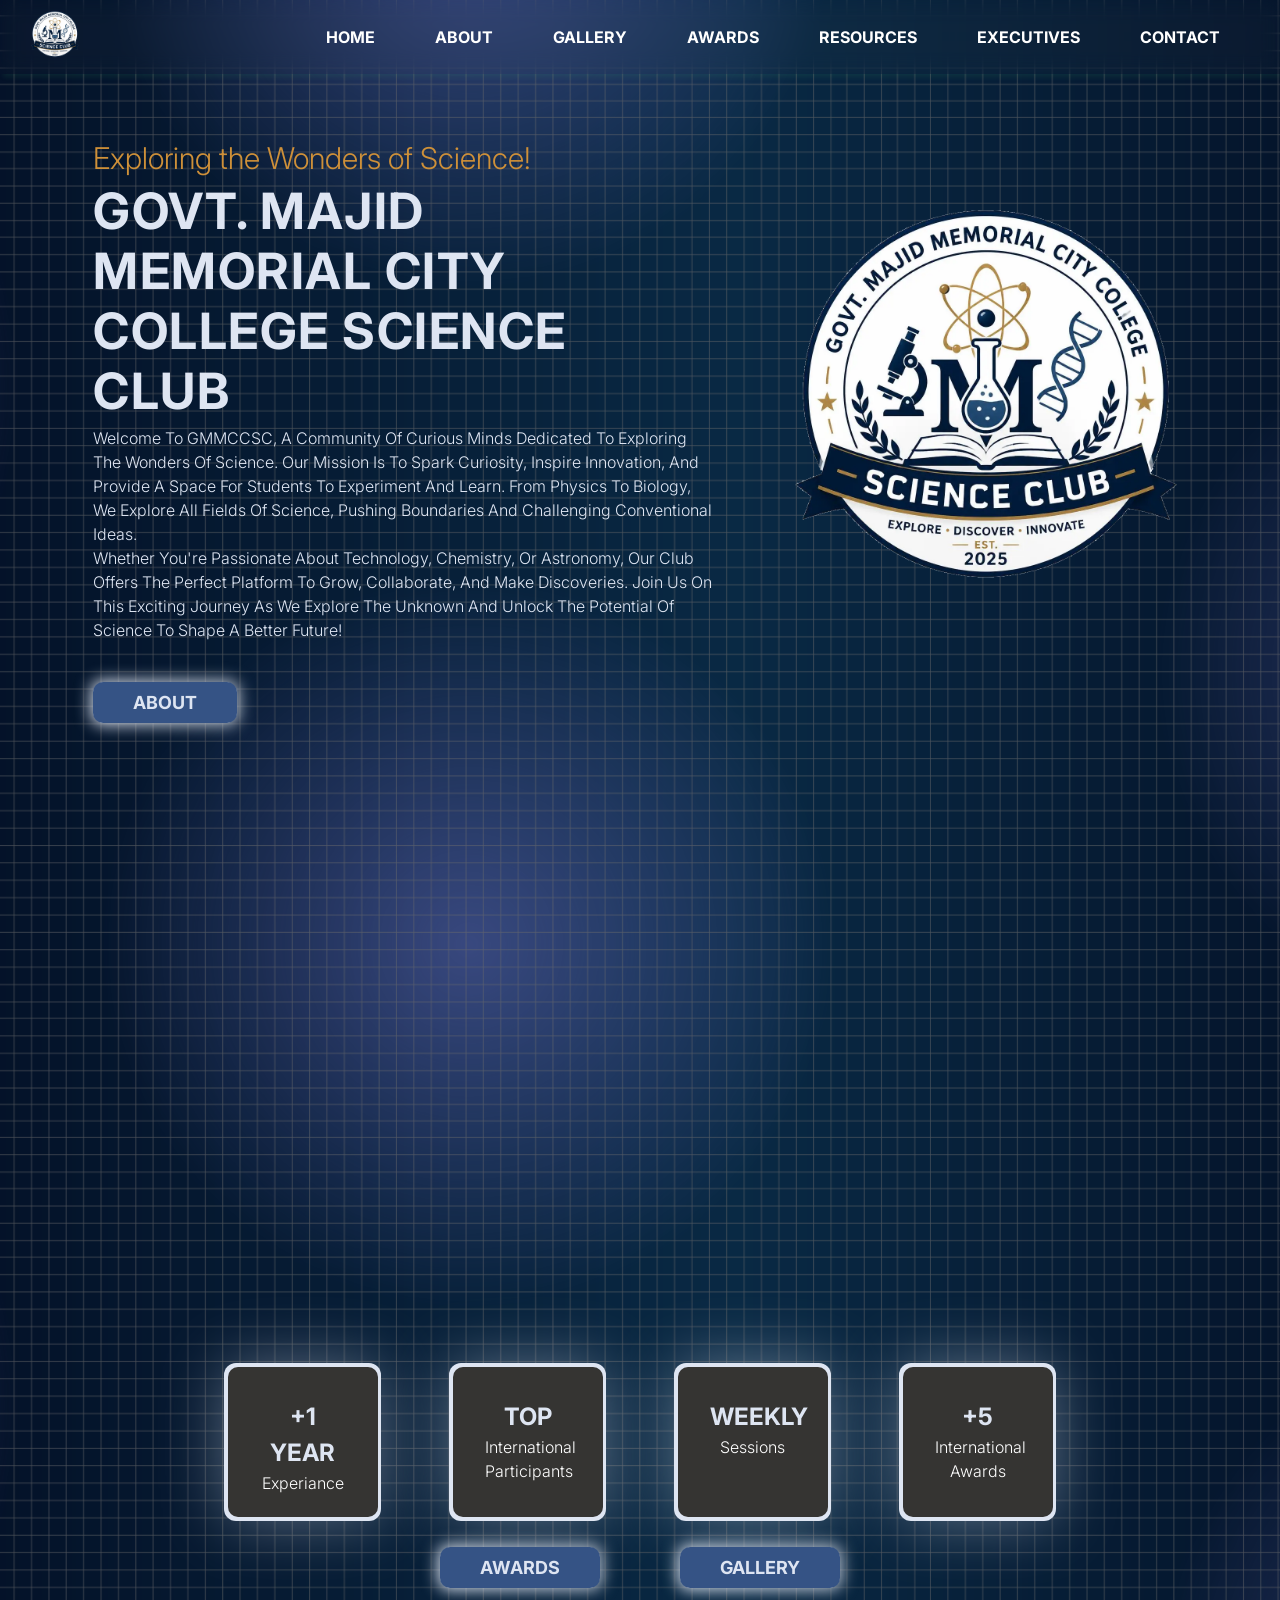
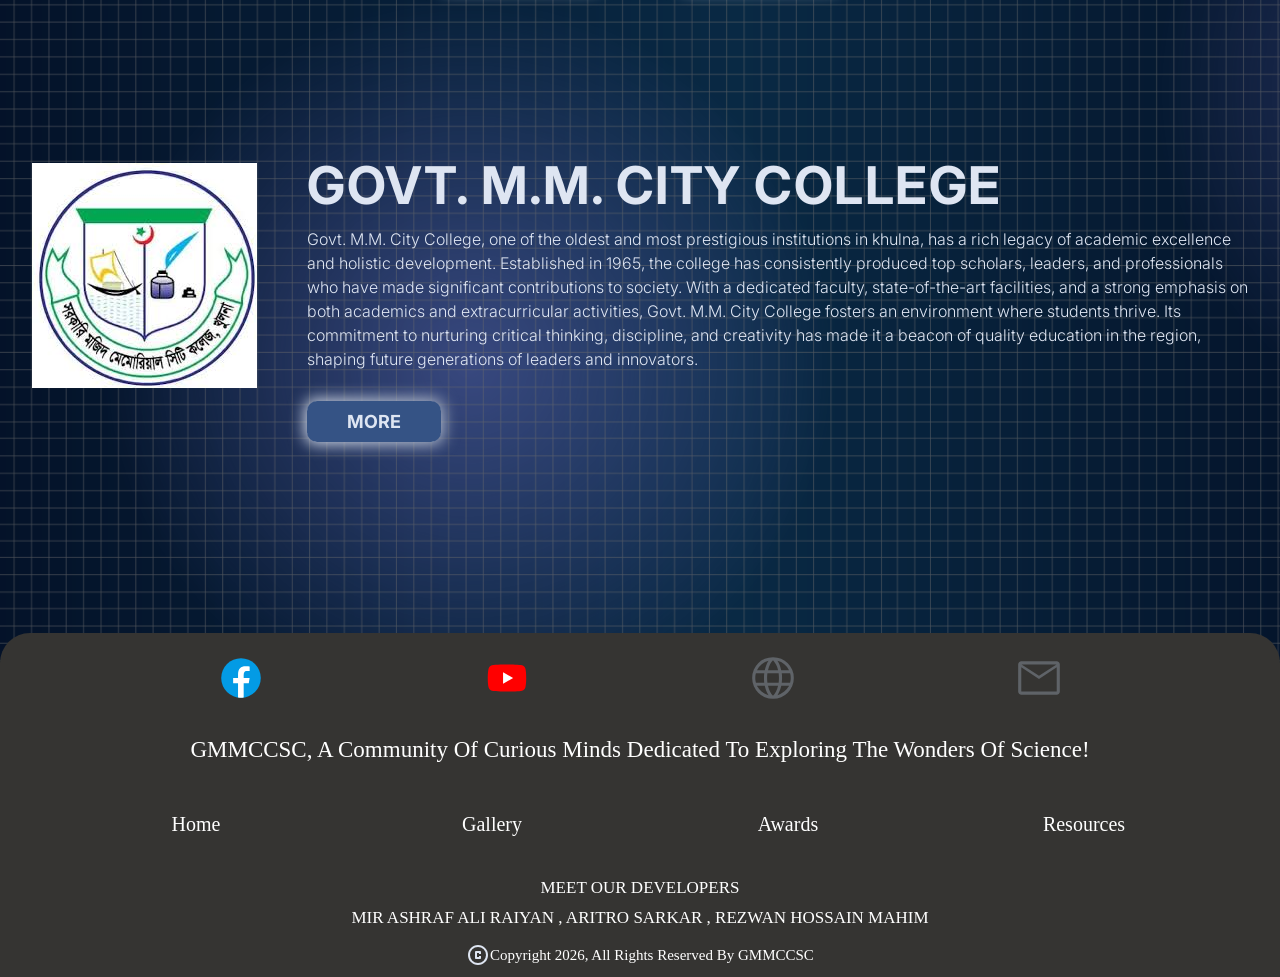
==== index.html @ 211e9f57 "Add files via upload" ====
<!DOCTYPE html>
<html>
  
  <head>
    <!--Nav bar Start-->
    <meta charset="UTF-8">
    <meta http-equiv="viewport" content="width=device-width,initial-scale=1.0">
    <!--Nav bar End-->
    <title>GMMCCSC Officials</title>
    <Link rel="stylesheet" href="index_style.css">

  </head>
  
  <body>
    <!--Nav bar Start-->
    <nav>
    <ul class="sidebar">

      <li onclick="hideSidebar()"><a href="#">
        <object type="image/svg+xml" data="SVG/close-bar.svg" ></object>
      </a></li>
      <li><a href="index.html">Home</a></li>
      <li><a href="about_page.html">About</a></li>
      <li><a href="gallery_page.html">Gallery</a></li>
      <li><a href="awards_page.html">Awards</a></li>
      <li><a href="resources_page.html">Resources</a></li>
      <li><a href="contact_page.html">Contact</a></li>

    </ul>
    <ul>
      <li><a href="index.html"><b>
        <img src="Images/GMMCCSCLogo.webp" alt="GMMCCSC Logo" >
      </b></a></li>
      <li class="hideOnMobile"><a href="index.html"><b>Home</b></a></li>
      <li class="hideOnMobile"><a href="about_page.html"><b>About</b></a></li>
      <li class="hideOnMobile"><a href="gallery_page.html"><b>Gallery</b></a></li>
      <li class="hideOnMobile"><a href="awards_page.html"><b>Awards</b></a></li>
      <li class="hideOnMobile"><a href="resources_page.html"><b>Resources</b></a></li>
      <li class="hideOnMobile"><a href="executives_page.html"><b>Executives</b></a></li>
      <li class="hideOnMobile"><a href="contact_page.html"><b>Contact</b></a></li>
      <li class="menu-button" onclick="showSidebar()"><a href="#">
        <object type="image/svg+xml" data="SVG/menu-bar.svg"></object>
      </a></li>
    </ul>
  </nav>
    <script>
    function showSidebar(){
      const sidebar=document.querySelector('.sidebar')
      sidebar.style.display='flex';
    }
    function hideSidebar(){
      const sidebar=document.querySelector('.sidebar')
      sidebar.style.display='none';
    }
    </script>
<!--Nav bar End-->
   
    <div class="section-main">
      <div class="text_content">
        <h2>Exploring the Wonders of Science!</h2>
        <h1>Govt. Majid Memorial City College Science Club</h1>
        <p>Welcome To GMMCCSC, A Community Of Curious Minds Dedicated To Exploring The Wonders Of Science. Our Mission Is To Spark Curiosity, Inspire Innovation, And Provide A Space For Students To Experiment And Learn. From Physics To Biology, We Explore All Fields Of Science, Pushing Boundaries And Challenging Conventional Ideas.<br> Whether You're Passionate About Technology, Chemistry, Or Astronomy, Our Club Offers The Perfect Platform To Grow, Collaborate, And Make Discoveries. Join Us On This Exciting Journey As We Explore The Unknown And Unlock The Potential Of Science To Shape A Better Future!</p>
        <div class="TB">
          <a href="about_page.html">
              <button class="button1"><strong> ABOUT</strong></button>
            </a>
        </div>
        </div>
      <div class="logo">
        <img src="Images/GMMCCSCLogo.webp" alt="GMMCCSC Logo">
        </div>
    </div>

    <!--Spacing-->
    <div class="container">
      <div class="lines">
        <div class="circle"></div>
      </div>
    </div>
    <!--Spacing-->
    
<!--Image Slider Start-->
    <div class="wrapper">
      <div class="item item1"><img src="Images/image_1.jpeg"></div>
      <div class="item item2"><img src="Images/image_2.jpeg"></div>
      <div class="item item3"><img src="Images/image_3.jpeg"></div>
      <div class="item item4"><img src="Images/image_4.jpeg"></div>
      <div class="item item5"><img src="Images/image_5.jpeg"></div>
    </div>
<!--Image Slider End-->
<!--Info Box Start-->
    <div class="info_box">
      <div class="info_box1">
        <h2>+1 YEAR</h2>
        <p>Experiance</p>
      </div>
      <div class="info_box2">
        <h2>TOP</h2>
        <p>International</p>
        <p>Participants</p>
      </div>
      <div class="info_box3">
        <h2>WEEKLY</h2>
        <p>Sessions</p>
      </div>
      <div class="info_box4">
        <h2>+5</h2>
        <p>International</p>
        <p>Awards</p>
      </div>
    </div>
<!--Info Box End-->
    
<!--Awards,Gallery Button Start-->
    <div class="TB1">
      <a href="about_page.html">
        <button class="button2"><strong> AWARDS</strong></button>
      </a>
      <a href="gallery_page.html">
        <button class="button3"><strong>GALLERY</strong></button>
      </a>
    </div>
    
<!--Awards,Gallery Button End-->

    <!--Spacing-->
    <div class="container">
      <div class="lines">
        <div class="circle"></div>
      </div>
    </div>
    <!--Spacing-->
    
    <div class="home_page_content2">
      <div>
        <img class="city_college" src="Images/cllglogo.jpg" alt="city_college">
      </div>
      <div class="second_contents">
        <div class="text">
          <h1>GOVT. M.M. CITY COLLEGE</h1>
          <p>Govt. M.M. City College, one of the oldest and most prestigious institutions in khulna, has a rich legacy of academic excellence and holistic development. Established in 1965, the college has consistently produced top scholars, leaders, and professionals who have made significant contributions to society. With a dedicated faculty, state-of-the-art facilities, and a strong emphasis on both academics and extracurricular activities, Govt. M.M. City College fosters an environment where students thrive. Its commitment to nurturing critical thinking, discipline, and creativity has made it a beacon of quality education in the region, shaping future generations of leaders and innovators.</p>
        </div>
        <div class="TB2">
          <a href="about_page.html">
            <button class="button4"><strong> MORE</strong></button>
          </a>
        </div>  
      </div>
    </div>

    <!--Spacing-->
    <div class="container">
      <div class="lines">
        <div class="circle"></div>
      </div>
    </div>
    <!--Spacing-->
    
    <!--Credits start-->
    <div class="credits-section">
      <div class="socials-item">
        <a href="__________"
        target="_blank">
          <svg xmlns="http://www.w3.org/2000/svg" x="0px" y="0px" width="50px" height="50px" viewBox="0 0 48 48">
          <path fill="#039be5" d="M24 5A19 19 0 1 0 24 43A19 19 0 1 0 24 5Z"></path><path fill="#fff" d="M26.572,29.036h4.917l0.772-4.995h-5.69v-2.73c0-2.075,0.678-3.915,2.619-3.915h3.119v-4.359c-0.548-0.074-1.707-0.236-3.897-0.236c-4.573,0-7.254,2.415-7.254,7.917v3.323h-4.701v4.995h4.701v13.729C22.089,42.905,23.032,43,24,43c0.875,0,1.729-0.08,2.572-0.194V29.036z"></path></svg>
        </a>
      </div>
      <div class="socials-item">
        <a href="______________"
        target="_blank">
          <svg xmlns="http://www.w3.org/2000/svg" height="50px" width="50px" viewBox="-35.20005 -41.33325 305.0671 247.9995"><path d="M229.763 25.817c-2.699-10.162-10.65-18.165-20.748-20.881C190.716 0 117.333 0 117.333 0S43.951 0 25.651 4.936C15.553 7.652 7.6 15.655 4.903 25.817 0 44.236 0 82.667 0 82.667s0 38.429 4.903 56.85C7.6 149.68 15.553 157.681 25.65 160.4c18.3 4.934 91.682 4.934 91.682 4.934s73.383 0 91.682-4.934c10.098-2.718 18.049-10.72 20.748-20.882 4.904-18.421 4.904-56.85 4.904-56.85s0-38.431-4.904-56.85" fill="red"/><path d="M93.333 117.559l61.333-34.89-61.333-34.894z" fill="#fff"/></svg>
        </a>
      </div>
      <div class="socials-item">
        <a href="____________"
        target="_blank">
          <svg xmlns="http://www.w3.org/2000/svg" height="50px" viewBox="0 -960 960 960" width="50px" fill="#5f6368"><path d="M480-80q-84 0-157-31.5T196-197q-54-54-85-127.5T80-482q0-84 31-156.5T196-765q54-54 127-84.5T480-880q84 0 157 30.5T764-765q54 54 85 126.5T880-482q0 84-31 157.5T764-197q-54 54-127 85.5T480-80Zm0-58q35-36 58.5-82.5T577-331H384q14 60 37.5 108t58.5 85Zm-85-12q-25-38-43-82t-30-99H172q38 71 88 111.5T395-150Zm171-1q72-23 129.5-69T788-331H639q-13 54-30.5 98T566-151ZM152-391h159q-3-27-3.5-48.5T307-482q0-25 1-44.5t4-43.5H152q-7 24-9.5 43t-2.5 45q0 26 2.5 46.5T152-391Zm221 0h215q4-31 5-50.5t1-40.5q0-20-1-38.5t-5-49.5H373q-4 31-5 49.5t-1 38.5q0 21 1 40.5t5 50.5Zm275 0h160q7-24 9.5-44.5T820-482q0-26-2.5-45t-9.5-43H649q3 35 4 53.5t1 34.5q0 22-1.5 41.5T648-391Zm-10-239h150q-33-69-90.5-115T565-810q25 37 42.5 80T638-630Zm-254 0h194q-11-53-37-102.5T480-820q-32 27-54 71t-42 119Zm-212 0h151q11-54 28-96.5t43-82.5q-75 19-131 64t-91 115Z"/></svg>
        </a>
      </div>
      <div class="socials-item">
        <a href="____________"
        target="_blank">
          <svg xmlns="http://www.w3.org/2000/svg" height="50px" viewBox="0 -960 960 960" width="50px" fill="#5f6368"><path d="M140-160q-24 0-42-18t-18-42v-520q0-24 18-42t42-18h680q24 0 42 18t18 42v520q0 24-18 42t-42 18H140Zm340-302L140-685v465h680v-465L480-462Zm0-60 336-218H145l335 218ZM140-685v-55 520-465Z"/></svg>
        </a>
      </div>
      <div class="text1">
        GMMCCSC, A Community Of Curious Minds Dedicated To Exploring The Wonders Of Science!
      </div>
      <div class="credits-item">

        <a href="index.html"><p>Home</p></a>
      </div>
      <div class="credits-item">

        <a href="gallery_page.html"><p>Gallery</p></a>
      </div>
      <div class="credits-item">

        <a href="awards_page.html"><p>Awards</p></a>
      </div>
      <div class="credits-item">

        <a href="resources_page.html"><p>Resources</p></a>
      </div>
      <div class="text2">
        MEET OUR DEVELOPERS<br>
        <span class="bold-text2">
          MIR ASHRAF ALI RAIYAN
        </span>
        , 
        <span class="bold-text2">
          ARITRO SARKAR
        </span>
        ,
        <span class="bold-text2">
          REZWAN HOSSAIN MAHIM  
        </span>
      </div>
      <div class="text3">
        <svg xmlns="http://www.w3.org/2000/svg" height="24px" viewBox="0 -960 960 960" width="24px" fill="#dee5f2"><path d="M400-320h160q17 0 28.5-11.5T600-360v-80h-80v40h-80v-160h80v40h80v-80q0-17-11.5-28.5T560-640H400q-17 0-28.5 11.5T360-600v240q0 17 11.5 28.5T400-320Zm80 240q-83 0-156-31.5T197-197q-54-54-85.5-127T80-480q0-83 31.5-156T197-763q54-54 127-85.5T480-880q83 0 156 31.5T763-763q54 54 85.5 127T880-480q0 83-31.5 156T763-197q-54 54-127 85.5T480-80Zm0-80q134 0 227-93t93-227q0-134-93-227t-227-93q-134 0-227 93t-93 227q0 134 93 227t227 93Zm0-320Z"/></svg>        <!--</div>-->
        Copyright 2026, All Rights Reserved By GMMCCSC
      </div>
    </div>
  <!--Credits end-->
  </body>
  
</html>
---- index_style.css ----
@import url('https://fonts.googleapis.com/css2?family=Bebas+Neue&family=Inter:ital,opsz,wght@0,14..32,100..900;1,14..32,100..900&display=swap');


body {
  width: 100%;
  max-height: 100vh;
  background-image: url('bg1-01.png');
  background-size: cover;
  background-position: center center;
  background-repeat: repeat-y;
}

.container {
  padding:0px;
  margin: 175px;
}


/*Section One Start*/

/*Navbar Start Section*/

*{
  margin: 0px;
  padding: 0px;
}

nav{
  position: fixed;
  top: 0;
  background-color: transparent;
  backdrop-filter: blur(10px);
  list-style-type: none;
  margin: 0px;
  padding-left: 0px;
  padding-right:30px;
  padding-top: 12px;
  padding-bottom: 12px;
  text-decoration: none;
  box-shadow: 3px 3px 5px rgba(73, 197, 114, 0.1);
  font-family:"Inter", sans-serif;
  font-weight: 300;
  font-style: normal;
  text-transform:uppercase;
  z-index:1000;
  width: 100%;
}

nav ul{
  width: 100%;
  list-style: none;
  display: flex;
  justify-content: flex-end;
  align-items: center;
}

nav li{
  height: 50px;
}
nav a{
  height: 100%;
  padding: 0 30px;
  text-decoration: none;
  display: flex;
  align-items: center;
  color: white;
  transition: color 0.5s;
}
nav a:hover{
  color: rgb(222, 229, 242);
  opacity: 0.7;
}

nav li:first-child{
  margin-right: auto;
}
nav img{
  max-width:50px;
  height:auto;
}
.sidebar{
  position: fixed;
  top: 0;
  right: 0;
  height: 100vh;
  width: 100%;
  z-index: 1000;
  background-color:rgb(53, 83, 133) ;
  backdrop-filter: blur(10px);
  box-shadow: -10px 0 -10px rgba(0,0,0,0.1);
  display: none;
  flex-direction: column;
  align-items: flex-start;
  justify-content: flex-start;
}

.sidebar li{
  width: 100%;
}
.sidebar a{
  width: 100%;
}

.menu-button{
  display: none;
}

@media(max-width: 968px){
  .hideOnMobile{
    display: none;
    font-family:"Inter", sans-serif;
    font-weight: 300;
    font-style: normal;
  }
  .menu-button{
    display: block;
  }
  .sidebar{
    width:50%;
  }
}



/*Navbar End Section*/

.section-main {
  display: flex;
  flex-wrap: wrap;
  justify-content: space-evenly;
  align-items: center;
  margin-top: 120px;
  padding: 20px;
}

.text_content {
  display: flex;
  flex-direction: column;
  max-width: 50%;
}


.logo img {
    width: 100%;          
    max-width: 400px;     
    height: auto;    
    display: block;
}

.section-main h2{
  color: rgb(206, 144, 57);
  font-size: 30px;
  font-family: "Inter", sans-serif;
  font-optical-sizing: auto;
  font-weight: 300;
  font-style: normal;
}


.section-main h1{
  color: rgb(222, 229, 242);
  font-size: 50px;
  text-transform: uppercase;
  font-family: "Inter", san-serif;
  letter-spacing: 1.50px;
  margin-top: 5px;
}  

.section-main p{
  color:rgb(222, 229, 242);
  font-family: "Inter", sans-serif;
  font-optical-sizing: auto;
  font-weight: 300;
  font-style: normal;
  line-height: 1.5;
  font-size: 16px;
  text-align:left;
  margin-top: 5px;
}
.TB {
  display:flex;
  justify-content: flex-start;
  align-items: flex-start;
  gap: 240px;
  flex-wrap: wrap;
  flex-direction: row;
  margin-right:160px;
  margin-top:20px;
}
@media(max-width: 968px){
  .TB{
    justify-content: center;
    align-items: center;
    flex-direction: column;
    margin-left:0px;
  }
  .logo img {
    display: block;
    margin-left: auto;
    margin-right: auto;
    max-width:70%;
    height:auto;
  }
}

.button1 {
  margin-top:20px;
  padding: 10px 40px;
  border: none;
  outline: none;
  color:rgb(222, 229, 242);
  cursor: pointer;
  position: absolute;
  z-index:1;
  border-radius: 12px;
  font-family: "Inter", sans-serif;
  font-optical-sizing: auto;
  font-weight: 300;
  font-style: normal;
  font-size: 18px;
}

.button1::after {
  content: "";
  z-index: -1;
  position: absolute;
  width: 100%;
  height: 100%;
  background-color: rgb(53, 83, 133);
  left:0;
  top:0;
  border-radius: 10px;
}

.button1::before {
  content: "";
  background: linear-gradient(
    45deg,
    rgb(222, 229, 242),rgb(2, 22, 42)
  );
  position: absolute;
  top: -2px;
  left: -2px;
  background-size: 600%;
  z-index: -1;
  width: calc(100% + 4px);
  height: calc(100% + 4px);
  filter: blur(8px);
  animation: glowing 20s linear infinite;
  transition: opacity 3s ease-in-out;
  border-radius: 10px;
  opacity: 1;
}
@keyframes glowing {
  0% {background-position: 0 0;}
  50% {background-position: 400% 0;}
  100% {background-position: 0 0;}
}
.button1:hover::after{
  background-color:rgb(2, 22, 42);
  opacity: 50;

}
.button1:active::after {
  background: transparent;
}
.button1:hover{
  background-color:rgb(2,9,23);
  opacity: 50;
}


/*About Us Button End*/

@media(max-width: 968px){
  .section-main {
    align-items:center;
    justify-content:center;
    flex-direction: column-reverse;
  }
  .text_content,.text_content p {
    max-width: 100%;
    text-align:center;
  }
}
/*Section One End*/


/*Home Page First Section End*/

/*Image Carousel Start*/
*,
*::before,
*::after {
  box-sizing: border-box;
}

* {
  margin: 0;
}

.wrapper {
  margin-top: 75px; 
  width: 90%;
  max-width: 1536px;
  margin-inline: auto;
  position: relative;
  height: 500px;
  margin-top: 5rem;
  overflow: hidden;
  mask-image: linear-gradient(
    to right,
    rgba(2, 22, 42,0),
    rgba(2, 22, 42, 1) 20%,
    rgba(2, 22, 42, 1) 80%,
    rgba(2, 22, 42, 0)
  );
}

@keyframes scrollLeft {
  to {
    left: -200px;
  }
}

.item {
  margin-top: 75px; 
  width: 500px;
  height: 500px;
  background-color: transparent;
  position: absolute;
  left: max(calc(230px * 10), 5%);
  animation-name: scrollLeft;
  animation-duration: 30s;
  animation-timing-function: linear;
  animation-iteration-count: infinite;
  /*box-shadow: 10px 10px 10px rgb(2, 22, 42);*/
}

.item1 {
  animation-delay: calc(30s / 5 * (5 - 1) * -1);
}

.item2 {
  animation-delay: calc(30s / 5 * (5 - 2) * -1);
}

.item3 {
  animation-delay: calc(30s / 5 * (5 - 3) * -1);
}
.item4 {
  animation-delay: calc(30s / 5 * (5 - 4) * -1);
}
.item5 {
  animation-delay: calc(30s / 5 * (5 - 5) * -1);
}
.wrapper img{
  height: 300px;
    object-fit: cover; /* This stops them from stretching! */
    border-radius: 20px;
}

@media(max-width: 968px){
  .wrapper img{
    max-width: 50%;
    max-height: auto;
  }
  .item{
    left: max(calc(130px * 10), 5%);
  }
}
/*Image Carousel End*/


/*Info Box Start*/

.info_box {
  display:flex;
  justify-content: center;
  align-items: center;
  gap: 75px;
  flex-wrap: wrap;
  padding:10px;
}
.info_box1 {
  padding: 2em;
  background-color: rgb(53, 52, 50);
  width:150px;
  height:150px;
  text-align:center;
  border-radius: 10px;
  font-family: "Inter", sans-serif;
  font-weight: 300;
  font-style: normal;
  line-height: 1.5;
  font-size: 16px;
  color: rgb(222, 229, 242);
  position: relative;
}

.info_box1::after,.info_box1::before{
  content:'';
  position: absolute;
  top: -4px;
  left: -4px;
  height: 105%;
  width: 105%;
  background: rgb(222, 229, 242);
  z-index: -1;
  border-radius: 12px;
}

.info_box1::before{
  filter: blur(2rem);
  opacity: 0.4;
}

.info_box2 {
  padding: 2em;
  background-color: rgb(53, 52, 50);
  width:150px;
  height:150px;
  text-align:center;
  border-radius: 10px;
  font-family: "Inter", sans-serif;
  font-weight: 300;
  font-style: normal;
  line-height: 1.5;
  font-size: 16px;
  color: rgb(222, 229, 242);
  position: relative;
}


.info_box2::after,.info_box2::before{
  content:'';
  position: absolute;
  top: -4px;
  left: -4px;
  height: 105%;
  width: 105%;
  background: rgb(222, 229, 242);
  z-index: -1;
  padding: 3px;
  border-radius: 12px;
}
.info_box2::before{
  filter: blur(2rem);
  opacity: 0.4;
}

.info_box3 {
  padding: 2em;
  background-color: rgb(53, 52, 50);
  width:150px;
  height:150px;
  text-align:center;
  border-radius: 10px;
  font-family: "Inter", sans-serif;
  font-weight: 300;
  font-style: normal;
  line-height: 1.5;
  font-size: 16px;
  color: rgb(222, 229, 242);
  position: relative;
}


.info_box3::after,.info_box3::before{
  content:'';
  position: absolute;
  top: -4px;
  left: -4px;
  height: 105%;
  width: 105%;
  background: rgb(222, 229, 242);
  z-index: -1;
  padding: 3px;
  border-radius: 12px;
}
.info_box3::before{
  filter: blur(2rem);
  opacity: 0.4;
}

.info_box4{
  padding: 2em;
  background-color: rgb(53, 52, 50);
  width:150px;
  height:150px;
  text-align:center;
  border-radius: 10px;
  font-family: "Inter", sans-serif;
  font-weight: 300;
  font-style: normal;
  line-height: 1.5;
  font-size: 16px;
  color: rgb(222, 229, 242);
  position: relative;
}

.info_box4::after,.info_box4::before{
  content:'';
  position: absolute;
  top: -4px;
  left: -4px;
  height: 105%;
  width: 105%;
  background: rgb(222, 229, 242);
  z-index: -1;
  padding: 3px;
  border-radius: 12px;
}
.info_box4::before{
  filter: blur(2rem);
  opacity: 0.4;
}
/*Info Box End*/

/*Awards, Gallery Button Start*/
.TB1 {
  display:flex;
  justify-content: center;
  align-items: center;
  gap: 240px;
  flex-wrap: wrap;
  flex-direction: row;
  margin-right:160px;
  margin-top:20px;
}

.button2 {
  padding: 10px 40px;
  border: none;
  outline: none;
  color:rgb(222, 229, 242);
  cursor: pointer;
  position: absolute;
  z-index:1;
  border-radius: 12px;
  font-family: "Inter", sans-serif;
  font-optical-sizing: auto;
  font-weight: 300;
  font-style: normal;
  font-size: 18px;
}

.button2::after {
  content: "";
  z-index: -1;
  position: absolute;
  width: 100%;
  height: 100%;
  background-color: rgb(53, 83, 133);
  left:0;
  top:0;
  border-radius: 10px;
}

.button2::before {
  content: "";
  background: linear-gradient(
    45deg,
    rgb(222, 229, 242),rgb(2, 22, 42)
  );
  position: absolute;
  top: -2px;
  left: -2px;
  background-size: 600%;
  z-index: -1;
  width: calc(100% + 4px);
  height: calc(100% + 4px);
  filter: blur(8px);
  animation: glowing 20s linear infinite;
  transition: opacity 3s ease-in-out;
  border-radius: 10px;
  opacity: 1;
}
@keyframes glowing {
  0% {background-position: 0 0;}
  50% {background-position: 400% 0;}
  100% {background-position: 0 0;}
}
.button2:hover::after{
  background-color:rgb(2, 22, 42);
  opacity: 50;

}
.button2:active::after {
  background: transparent;
}
.button2:hover{
  background-color:rgb(2,9,23);
  opacity: 50;
}

.button3 {
  padding: 10px 40px;
  border: none;
  outline: none;
  color:rgb(222, 229, 242);
  cursor: pointer;
  position: absolute;
  z-index:-1;
  border-radius: 12px;
  font-family: "Inter", sans-serif;
  font-optical-sizing: auto;
  font-weight: 300;
  font-style: normal;
  font-size: 18px;
}

.button3::after {
  content: "";
  z-index: -1;
  position: absolute;
  width: 100%;
  height: 100%;
  background-color: rgb(53, 83, 133);
  left:0;
  top:0;
  border-radius: 10px;
}

.button3::before {
  content: "";
  background: linear-gradient(
    45deg,
    rgb(222, 229, 242),rgb(2, 22, 42)
  );
  position: absolute;
  top: -2px;
  left: -2px;
  background-size: 600%;
  z-index: -1;
  width: calc(100% + 4px);
  height: calc(100% + 4px);
  filter: blur(8px);
  animation: glowing 20s linear infinite;
  transition: opacity 3s ease-in-out;
  border-radius: 10px;
  opacity: 1;
}
@keyframes glowing {
  0% {background-position: 0 0;}
  50% {background-position: 400% 0;}
  100% {background-position: 0 0;}
}
.button3:hover{
  background-color:rgb(2,9,23);
  opacity: 50;
}
.button3:hover::after{
  background-color:rgb(2, 22, 42);
  opacity: 50;

}
.button3:active::after {
  background: transparent;
}

@media (max-width: 968px) {
  .TB1 {
    flex-direction:column;
    gap: 75px;
    margin-left:0;
  }
}

/*Awards, Gallery Button Start*/


/*Home Page Second Section Start*/
.home_page_content2 {
  margin-top:100px;
  display: flex;
  align-items: center;
  justify-content: center;
  gap: 50px;
  width: 1000;
  padding:2em;
}


.zilla_school{
  margin-top:75px;
  max-width:550px; 
  height: auto;
  border-radius:20px;
}

.home_page_content2 h1{
  color: rgb(222, 229, 242);
  font-size: 52px;
  text-transform: uppercase;
  font-family: "Inter", san-serif;
  letter-spacing: 1.50px;
}  

.home_page_content2 p{
  margin-top:10px;
  color:rgb(222, 229, 242);
  font-family: "Inter", sans-serif;
  font-optical-sizing: auto;
  font-weight: 300;
  font-style: normal;
  line-height: 1.5;
  font-size: 16px;
  text-align: left;
}
.TB2 {
  display:flex;
  justify-content: flex-start;
  align-items: flex-start;
  gap: 240px;
  flex-wrap: wrap;
  flex-direction: row;
  margin-right:160px;
  margin-top:20px;
}
@media(max-width: 1168px){
  .TB2{
    justify-content: center;
    align-items: center;
    flex-direction: column;
    margin-left:0px;
  }
}

.button4 {
  padding: 10px 40px;
  border: none;
  outline: none;
  color:rgb(222, 229, 242);
  cursor: pointer;
  position: absolute;
  z-index:1;
  border-radius: 12px;
  font-family: "Inter", sans-serif;
  font-optical-sizing: auto;
  font-weight: 300;
  font-style: normal;
  font-size: 18px;
}

.button4::after {
  content: "";
  z-index: -1;
  position: absolute;
  width: 100%;
  height: 100%;
  background-color: rgb(53, 83, 133);
  left:0;
  top:0;
  border-radius: 10px;
}

.button4::before {
  content: "";
  background: linear-gradient(
    45deg,
    rgb(222, 229, 242),rgb(2, 22, 42)
  );
  position: absolute;
  top: -2px;
  left: -2px;
  background-size: 600%;
  z-index: -1;
  width: calc(100% + 4px);
  height: calc(100% + 4px);
  filter: blur(8px);
  animation: glowing 20s linear infinite;
  transition: opacity 3s ease-in-out;
  border-radius: 10px;
  opacity: 1;
}
@keyframes glowing {
  0% {background-position: 0 0;}
  50% {background-position: 400% 0;}
  100% {background-position: 0 0;}
}
.button4:hover::after{
  background-color:rgb(2, 22, 42);
  opacity: 50;

}
.button4:active::after {
  background: transparent;
}
.button4:hover{
  background-color:rgb(2,9,23);
  opacity: 50;
}
.second_contents{
  display:flex;
  justify-content: flex-left;
  align-items: flex-left;
  flex-direction: column;
  gap: 10px;
}
@media(max-width: 1168px){
  .home_page_content2{
    display:flex;
    justify-content: center;
    align-items: center;
    flex-direction: column;
    text-align:center;
    gap: 10px;
  }
  .city_college{
    width:350px;
    height:auto;
  }
  .home_page_content2 h1{
    font-size: 38px;
  }
  .home_page_content2 p{
    font-size: 16px;
    text-align:center;
  }
}
/*Home Page Second Section End*/

.container1 {
  padding:80px;
  margin-top: 35px;
  font-weight: 3px;
  color: white;
}


/*Credits section start*/
.credits-section{
  margin-top: 200px;
  height: auto;
  width: device-width;
  /* background-color: rgb(53, 52, 50); */
  background-color: rgb(53, 52, 50);
  opacity: 1;
  display: flex;
  justify-content: space-evenly;
  flex-wrap: wrap;
  border-top-right-radius: 30px;
  border-top-left-radius: 30px;
}
.credits-item{
  text-align: center;
  height: 60px;
  width: auto;
  min-width: 200px;
  background-color: transparent;
  font-size: 20px;
  margin-top: 50px;
}
.credits-item:active{
  opacity: 0.7;
}
a:link {
  text-decoration: none;
}

p{
  margin: 0px;
  padding:0px;
  padding-top: 0px;
  padding-bottom:0px;
  color: white;
  text-align: center;
}
.text1{
  width: 1500px;
  margin: 0px;
  padding:0px;
  padding-top: 0px;
  padding-bottom:0px;
  margin-top: 30px;
  color: white;
  text-align: center;
  font-size: 23px;
}
.text2{
  width: 1000px;
  margin: 0px;
  padding:0px;
  padding-top: 0px;
  padding-bottom:0px;
  line-height: 30px;
  color: white;
  text-align: center;
  font-size: 17px;
}
.text3{
  width: 1000px;
  margin: 0px;
  margin-top: 10px;
  margin-bottom: 10px;
  padding:0px;
  padding-top: 0px;
  padding-bottom:0px;
  color: white;
  text-align: center;
  font-size: 15px;
  display: flex;
  justify-content: center;
  align-items: center;
}

.socials-item{
  margin: 0px;
  margin-top: 20px;
  letter-spacing: 0px;
}
@media(max-width:968px){
  .credits-item{
    max-width:50%;
  }
}
/*Credits section end*/
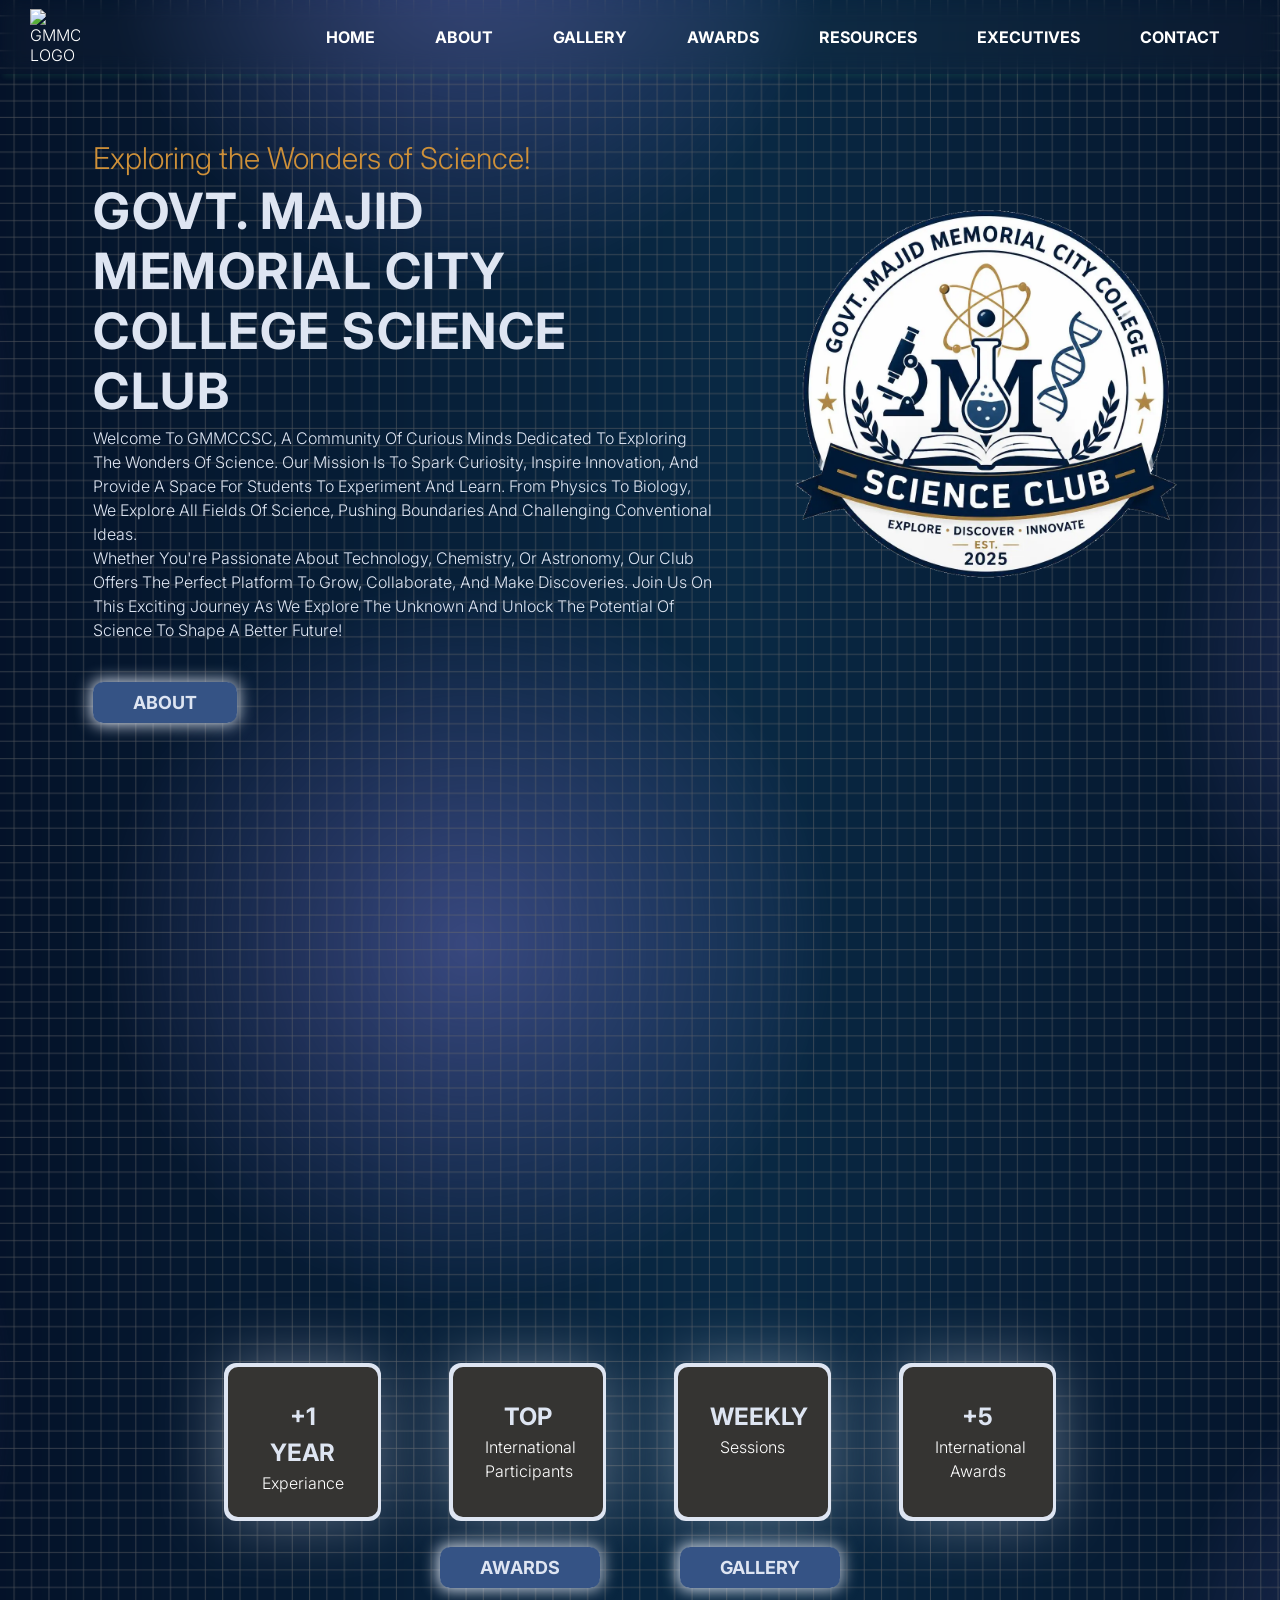
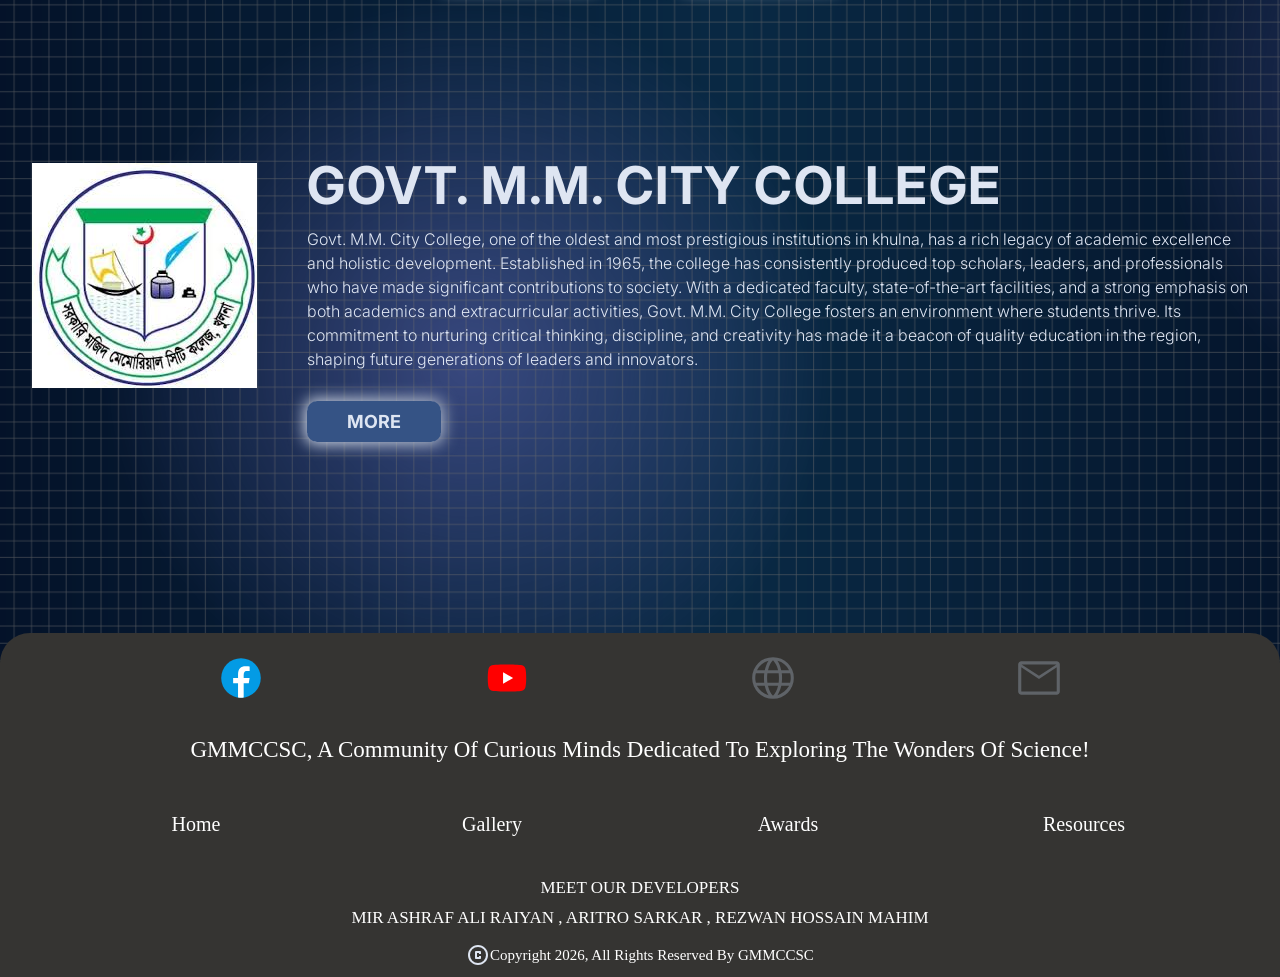
==== commit dba6b087: "Add files via upload" ====
--- a/index.html
+++ b/index.html
@@ -1,24 +1,26 @@
 <!DOCTYPE html>
 <html>
-  
-  <head>
-    <!--Nav bar Start-->
-    <meta charset="UTF-8">
-    <meta http-equiv="viewport" content="width=device-width,initial-scale=1.0">
-    <!--Nav bar End-->
-    <title>GMMCCSC Officials</title>
-    <Link rel="stylesheet" href="index_style.css">
-
-  </head>
-  
-  <body>
-    <!--Nav bar Start-->
-    <nav>
+
+<head>
+  <!--Nav bar Start-->
+  <meta charset="UTF-8">
+  <meta name="viewport" content="width=device-width,initial-scale=1.0">
+  <meta name="description"
+    content="GMMCCSC, gmmcc science club, gmmcc science club khulna, gmmccsc khulna, gmmccsc science club, gmmccsc khulna, gmmccsc awards, gmmccsc gallery, gmmccsc resources, gmmccsc contact, govt. majid memorial city college science club, gmmccsc officials, gmmccsc executives, gmmccsc members, gmmccsc events, gmmccsc activities, gmmccsc projects, gmmccsc achievements, gmmccsc news, gmmccsc updates, gmmccsc social media, gmmccsc website, city college science club, khulna science club, bangladesh science club, student science club, science club in khulna, science club in bangladesh, gmmccsc home, gmmccsc about, gmmccsc gallery, gmmccsc awards, gmmccsc resources, gmmccsc contact">
+  <!--Nav bar End-->
+  <title>GMMCCSC Officials</title>
+  <Link rel="stylesheet" href="index_style.css">
+
+</head>
+
+<body>
+  <!--Nav bar Start-->
+  <nav>
     <ul class="sidebar">
 
       <li onclick="hideSidebar()"><a href="#">
-        <object type="image/svg+xml" data="SVG/close-bar.svg" ></object>
-      </a></li>
+          <object type="image/svg+xml" data="SVG/close-bar.svg"></object>
+        </a></li>
       <li><a href="index.html">Home</a></li>
       <li><a href="about_page.html">About</a></li>
       <li><a href="gallery_page.html">Gallery</a></li>
@@ -28,9 +30,11 @@
 
     </ul>
     <ul>
-      <li><a href="index.html"><b>
-        <img src="Images/GMMCCSCLogo.webp" alt="GMMCCSC Logo" >
-      </b></a></li>
+      <li>
+        <a href="index.html">
+          <img src="Images/GMMCCSClogo.webp" alt="GMMCCSC Logo">
+        </a>
+      </li>
       <li class="hideOnMobile"><a href="index.html"><b>Home</b></a></li>
       <li class="hideOnMobile"><a href="about_page.html"><b>About</b></a></li>
       <li class="hideOnMobile"><a href="gallery_page.html"><b>Gallery</b></a></li>
@@ -38,190 +42,224 @@
       <li class="hideOnMobile"><a href="resources_page.html"><b>Resources</b></a></li>
       <li class="hideOnMobile"><a href="executives_page.html"><b>Executives</b></a></li>
       <li class="hideOnMobile"><a href="contact_page.html"><b>Contact</b></a></li>
-      <li class="menu-button" onclick="showSidebar()"><a href="#">
-        <object type="image/svg+xml" data="SVG/menu-bar.svg"></object>
-      </a></li>
+      <li class="menu-button" onclick="showSidebar()"><a href="#" onclick="showSidebar()" class="menu-button-link">
+          <img src="SVG/menu-bar.svg" alt="Menu" pointer-events="none">
+        </a></li>
     </ul>
   </nav>
-    <script>
-    function showSidebar(){
-      const sidebar=document.querySelector('.sidebar')
-      sidebar.style.display='flex';
+  <script>
+    function showSidebar() {
+      const sidebar = document.querySelector('.sidebar')
+      sidebar.style.display = 'flex';
     }
-    function hideSidebar(){
-      const sidebar=document.querySelector('.sidebar')
-      sidebar.style.display='none';
+    function hideSidebar() {
+      const sidebar = document.querySelector('.sidebar')
+      sidebar.style.display = 'none';
     }
-    </script>
-<!--Nav bar End-->
-   
-    <div class="section-main">
-      <div class="text_content">
-        <h2>Exploring the Wonders of Science!</h2>
-        <h1>Govt. Majid Memorial City College Science Club</h1>
-        <p>Welcome To GMMCCSC, A Community Of Curious Minds Dedicated To Exploring The Wonders Of Science. Our Mission Is To Spark Curiosity, Inspire Innovation, And Provide A Space For Students To Experiment And Learn. From Physics To Biology, We Explore All Fields Of Science, Pushing Boundaries And Challenging Conventional Ideas.<br> Whether You're Passionate About Technology, Chemistry, Or Astronomy, Our Club Offers The Perfect Platform To Grow, Collaborate, And Make Discoveries. Join Us On This Exciting Journey As We Explore The Unknown And Unlock The Potential Of Science To Shape A Better Future!</p>
-        <div class="TB">
-          <a href="about_page.html">
-              <button class="button1"><strong> ABOUT</strong></button>
-            </a>
-        </div>
-        </div>
-      <div class="logo">
-        <img src="Images/GMMCCSCLogo.webp" alt="GMMCCSC Logo">
-        </div>
-    </div>
-
-    <!--Spacing-->
-    <div class="container">
-      <div class="lines">
-        <div class="circle"></div>
-      </div>
-    </div>
-    <!--Spacing-->
-    
-<!--Image Slider Start-->
-    <div class="wrapper">
-      <div class="item item1"><img src="Images/image_1.jpeg"></div>
-      <div class="item item2"><img src="Images/image_2.jpeg"></div>
-      <div class="item item3"><img src="Images/image_3.jpeg"></div>
-      <div class="item item4"><img src="Images/image_4.jpeg"></div>
-      <div class="item item5"><img src="Images/image_5.jpeg"></div>
-    </div>
-<!--Image Slider End-->
-<!--Info Box Start-->
-    <div class="info_box">
-      <div class="info_box1">
-        <h2>+1 YEAR</h2>
-        <p>Experiance</p>
-      </div>
-      <div class="info_box2">
-        <h2>TOP</h2>
-        <p>International</p>
-        <p>Participants</p>
-      </div>
-      <div class="info_box3">
-        <h2>WEEKLY</h2>
-        <p>Sessions</p>
-      </div>
-      <div class="info_box4">
-        <h2>+5</h2>
-        <p>International</p>
-        <p>Awards</p>
-      </div>
-    </div>
-<!--Info Box End-->
-    
-<!--Awards,Gallery Button Start-->
-    <div class="TB1">
-      <a href="about_page.html">
-        <button class="button2"><strong> AWARDS</strong></button>
-      </a>
-      <a href="gallery_page.html">
-        <button class="button3"><strong>GALLERY</strong></button>
-      </a>
-    </div>
-    
-<!--Awards,Gallery Button End-->
-
-    <!--Spacing-->
-    <div class="container">
-      <div class="lines">
-        <div class="circle"></div>
-      </div>
-    </div>
-    <!--Spacing-->
-    
-    <div class="home_page_content2">
-      <div>
-        <img class="city_college" src="Images/cllglogo.jpg" alt="city_college">
-      </div>
-      <div class="second_contents">
-        <div class="text">
-          <h1>GOVT. M.M. CITY COLLEGE</h1>
-          <p>Govt. M.M. City College, one of the oldest and most prestigious institutions in khulna, has a rich legacy of academic excellence and holistic development. Established in 1965, the college has consistently produced top scholars, leaders, and professionals who have made significant contributions to society. With a dedicated faculty, state-of-the-art facilities, and a strong emphasis on both academics and extracurricular activities, Govt. M.M. City College fosters an environment where students thrive. Its commitment to nurturing critical thinking, discipline, and creativity has made it a beacon of quality education in the region, shaping future generations of leaders and innovators.</p>
-        </div>
-        <div class="TB2">
-          <a href="about_page.html">
-            <button class="button4"><strong> MORE</strong></button>
-          </a>
-        </div>  
-      </div>
-    </div>
-
-    <!--Spacing-->
-    <div class="container">
-      <div class="lines">
-        <div class="circle"></div>
-      </div>
-    </div>
-    <!--Spacing-->
-    
-    <!--Credits start-->
-    <div class="credits-section">
-      <div class="socials-item">
-        <a href="__________"
-        target="_blank">
-          <svg xmlns="http://www.w3.org/2000/svg" x="0px" y="0px" width="50px" height="50px" viewBox="0 0 48 48">
-          <path fill="#039be5" d="M24 5A19 19 0 1 0 24 43A19 19 0 1 0 24 5Z"></path><path fill="#fff" d="M26.572,29.036h4.917l0.772-4.995h-5.69v-2.73c0-2.075,0.678-3.915,2.619-3.915h3.119v-4.359c-0.548-0.074-1.707-0.236-3.897-0.236c-4.573,0-7.254,2.415-7.254,7.917v3.323h-4.701v4.995h4.701v13.729C22.089,42.905,23.032,43,24,43c0.875,0,1.729-0.08,2.572-0.194V29.036z"></path></svg>
+  </script>
+  <!--Nav bar End-->
+
+  <div class="section-main">
+    <div class="text_content">
+      <h2>Exploring the Wonders of Science!</h2>
+      <h1>Govt. Majid Memorial City College Science Club</h1>
+      <p>Welcome To GMMCCSC, A Community Of Curious Minds Dedicated To Exploring The Wonders Of Science. Our Mission Is
+        To Spark Curiosity, Inspire Innovation, And Provide A Space For Students To Experiment And Learn. From Physics
+        To Biology, We Explore All Fields Of Science, Pushing Boundaries And Challenging Conventional Ideas.<br> Whether
+        You're Passionate About Technology, Chemistry, Or Astronomy, Our Club Offers The Perfect Platform To Grow,
+        Collaborate, And Make Discoveries. Join Us On This Exciting Journey As We Explore The Unknown And Unlock The
+        Potential Of Science To Shape A Better Future!</p>
+      <div class="TB">
+        <a href="about_page.html">
+          <button class="button1"><strong> ABOUT</strong></button>
         </a>
       </div>
-      <div class="socials-item">
-        <a href="______________"
-        target="_blank">
-          <svg xmlns="http://www.w3.org/2000/svg" height="50px" width="50px" viewBox="-35.20005 -41.33325 305.0671 247.9995"><path d="M229.763 25.817c-2.699-10.162-10.65-18.165-20.748-20.881C190.716 0 117.333 0 117.333 0S43.951 0 25.651 4.936C15.553 7.652 7.6 15.655 4.903 25.817 0 44.236 0 82.667 0 82.667s0 38.429 4.903 56.85C7.6 149.68 15.553 157.681 25.65 160.4c18.3 4.934 91.682 4.934 91.682 4.934s73.383 0 91.682-4.934c10.098-2.718 18.049-10.72 20.748-20.882 4.904-18.421 4.904-56.85 4.904-56.85s0-38.431-4.904-56.85" fill="red"/><path d="M93.333 117.559l61.333-34.89-61.333-34.894z" fill="#fff"/></svg>
+    </div>
+    <div class="logo">
+      <img src="Images/GMMCCSCLogo.webp" alt="GMMCCSC Logo">
+    </div>
+  </div>
+
+  <!--Spacing-->
+  <div class="container">
+    <div class="lines">
+      <div class="circle"></div>
+    </div>
+  </div>
+  <!--Spacing-->
+
+  <!--Image Slider Start-->
+  <div class="wrapper">
+    <div class="item item1"><img src="Images/image_1.jpeg"></div>
+    <div class="item item2"><img src="Images/image_2.jpeg"></div>
+    <div class="item item3"><img src="Images/image_3.jpeg"></div>
+    <div class="item item4"><img src="Images/image_4.jpeg"></div>
+    <div class="item item5"><img src="Images/image_5.jpeg"></div>
+  </div>
+  <!--Image Slider End-->
+  <!--Info Box Start-->
+  <div class="info_box">
+    <div class="info_box1">
+      <h2>+1 YEAR</h2>
+      <p>Experiance</p>
+    </div>
+    <div class="info_box2">
+      <h2>TOP</h2>
+      <p>International</p>
+      <p>Participants</p>
+    </div>
+    <div class="info_box3">
+      <h2>WEEKLY</h2>
+      <p>Sessions</p>
+    </div>
+    <div class="info_box4">
+      <h2>+5</h2>
+      <p>International</p>
+      <p>Awards</p>
+    </div>
+  </div>
+  <!--Info Box End-->
+
+  <!--Awards,Gallery Button Start-->
+  <div class="TB1">
+    <a href="about_page.html">
+      <button class="button2"><strong> AWARDS</strong></button>
+    </a>
+    <a href="gallery_page.html">
+      <button class="button3"><strong>GALLERY</strong></button>
+    </a>
+  </div>
+
+  <!--Awards,Gallery Button End-->
+
+  <!--Spacing-->
+  <div class="container">
+    <div class="lines">
+      <div class="circle"></div>
+    </div>
+  </div>
+  <!--Spacing-->
+
+  <div class="home_page_content2">
+    <div>
+      <img class="city_college" src="Images/cllglogo.jpg" alt="city_college">
+    </div>
+    <div class="second_contents">
+      <div class="text">
+        <h1>GOVT. M.M. CITY COLLEGE</h1>
+        <p>Govt. M.M. City College, one of the oldest and most prestigious institutions in khulna, has a rich legacy of
+          academic excellence and holistic development. Established in 1965, the college has consistently produced top
+          scholars, leaders, and professionals who have made significant contributions to society. With a dedicated
+          faculty, state-of-the-art facilities, and a strong emphasis on both academics and extracurricular activities,
+          Govt. M.M. City College fosters an environment where students thrive. Its commitment to nurturing critical
+          thinking, discipline, and creativity has made it a beacon of quality education in the region, shaping future
+          generations of leaders and innovators.</p>
+      </div>
+      <div class="TB2">
+        <a href="about_page.html">
+          <button class="button4"><strong> MORE</strong></button>
         </a>
       </div>
-      <div class="socials-item">
-        <a href="____________"
-        target="_blank">
-          <svg xmlns="http://www.w3.org/2000/svg" height="50px" viewBox="0 -960 960 960" width="50px" fill="#5f6368"><path d="M480-80q-84 0-157-31.5T196-197q-54-54-85-127.5T80-482q0-84 31-156.5T196-765q54-54 127-84.5T480-880q84 0 157 30.5T764-765q54 54 85 126.5T880-482q0 84-31 157.5T764-197q-54 54-127 85.5T480-80Zm0-58q35-36 58.5-82.5T577-331H384q14 60 37.5 108t58.5 85Zm-85-12q-25-38-43-82t-30-99H172q38 71 88 111.5T395-150Zm171-1q72-23 129.5-69T788-331H639q-13 54-30.5 98T566-151ZM152-391h159q-3-27-3.5-48.5T307-482q0-25 1-44.5t4-43.5H152q-7 24-9.5 43t-2.5 45q0 26 2.5 46.5T152-391Zm221 0h215q4-31 5-50.5t1-40.5q0-20-1-38.5t-5-49.5H373q-4 31-5 49.5t-1 38.5q0 21 1 40.5t5 50.5Zm275 0h160q7-24 9.5-44.5T820-482q0-26-2.5-45t-9.5-43H649q3 35 4 53.5t1 34.5q0 22-1.5 41.5T648-391Zm-10-239h150q-33-69-90.5-115T565-810q25 37 42.5 80T638-630Zm-254 0h194q-11-53-37-102.5T480-820q-32 27-54 71t-42 119Zm-212 0h151q11-54 28-96.5t43-82.5q-75 19-131 64t-91 115Z"/></svg>
-        </a>
-      </div>
-      <div class="socials-item">
-        <a href="____________"
-        target="_blank">
-          <svg xmlns="http://www.w3.org/2000/svg" height="50px" viewBox="0 -960 960 960" width="50px" fill="#5f6368"><path d="M140-160q-24 0-42-18t-18-42v-520q0-24 18-42t42-18h680q24 0 42 18t18 42v520q0 24-18 42t-42 18H140Zm340-302L140-685v465h680v-465L480-462Zm0-60 336-218H145l335 218ZM140-685v-55 520-465Z"/></svg>
-        </a>
-      </div>
-      <div class="text1">
-        GMMCCSC, A Community Of Curious Minds Dedicated To Exploring The Wonders Of Science!
-      </div>
-      <div class="credits-item">
-
-        <a href="index.html"><p>Home</p></a>
-      </div>
-      <div class="credits-item">
-
-        <a href="gallery_page.html"><p>Gallery</p></a>
-      </div>
-      <div class="credits-item">
-
-        <a href="awards_page.html"><p>Awards</p></a>
-      </div>
-      <div class="credits-item">
-
-        <a href="resources_page.html"><p>Resources</p></a>
-      </div>
-      <div class="text2">
-        MEET OUR DEVELOPERS<br>
-        <span class="bold-text2">
-          MIR ASHRAF ALI RAIYAN
-        </span>
-        , 
-        <span class="bold-text2">
-          ARITRO SARKAR
-        </span>
-        ,
-        <span class="bold-text2">
-          REZWAN HOSSAIN MAHIM  
-        </span>
-      </div>
-      <div class="text3">
-        <svg xmlns="http://www.w3.org/2000/svg" height="24px" viewBox="0 -960 960 960" width="24px" fill="#dee5f2"><path d="M400-320h160q17 0 28.5-11.5T600-360v-80h-80v40h-80v-160h80v40h80v-80q0-17-11.5-28.5T560-640H400q-17 0-28.5 11.5T360-600v240q0 17 11.5 28.5T400-320Zm80 240q-83 0-156-31.5T197-197q-54-54-85.5-127T80-480q0-83 31.5-156T197-763q54-54 127-85.5T480-880q83 0 156 31.5T763-763q54 54 85.5 127T880-480q0 83-31.5 156T763-197q-54 54-127 85.5T480-80Zm0-80q134 0 227-93t93-227q0-134-93-227t-227-93q-134 0-227 93t-93 227q0 134 93 227t227 93Zm0-320Z"/></svg>        <!--</div>-->
-        Copyright 2026, All Rights Reserved By GMMCCSC
-      </div>
-    </div>
+    </div>
+  </div>
+
+  <!--Spacing-->
+  <div class="container">
+    <div class="lines">
+      <div class="circle"></div>
+    </div>
+  </div>
+  <!--Spacing-->
+
+  <!--Credits start-->
+  <div class="credits-section">
+    <div class="socials-item">
+      <a href="__________" target="_blank">
+        <svg xmlns="http://www.w3.org/2000/svg" x="0px" y="0px" width="50px" height="50px" viewBox="0 0 48 48">
+          <path fill="#039be5" d="M24 5A19 19 0 1 0 24 43A19 19 0 1 0 24 5Z"></path>
+          <path fill="#fff"
+            d="M26.572,29.036h4.917l0.772-4.995h-5.69v-2.73c0-2.075,0.678-3.915,2.619-3.915h3.119v-4.359c-0.548-0.074-1.707-0.236-3.897-0.236c-4.573,0-7.254,2.415-7.254,7.917v3.323h-4.701v4.995h4.701v13.729C22.089,42.905,23.032,43,24,43c0.875,0,1.729-0.08,2.572-0.194V29.036z">
+          </path>
+        </svg>
+      </a>
+    </div>
+    <div class="socials-item">
+      <a href="______________" target="_blank">
+        <svg xmlns="http://www.w3.org/2000/svg" height="50px" width="50px"
+          viewBox="-35.20005 -41.33325 305.0671 247.9995">
+          <path
+            d="M229.763 25.817c-2.699-10.162-10.65-18.165-20.748-20.881C190.716 0 117.333 0 117.333 0S43.951 0 25.651 4.936C15.553 7.652 7.6 15.655 4.903 25.817 0 44.236 0 82.667 0 82.667s0 38.429 4.903 56.85C7.6 149.68 15.553 157.681 25.65 160.4c18.3 4.934 91.682 4.934 91.682 4.934s73.383 0 91.682-4.934c10.098-2.718 18.049-10.72 20.748-20.882 4.904-18.421 4.904-56.85 4.904-56.85s0-38.431-4.904-56.85"
+            fill="red" />
+          <path d="M93.333 117.559l61.333-34.89-61.333-34.894z" fill="#fff" />
+        </svg>
+      </a>
+    </div>
+    <div class="socials-item">
+      <a href="____________" target="_blank">
+        <svg xmlns="http://www.w3.org/2000/svg" height="50px" viewBox="0 -960 960 960" width="50px" fill="#5f6368">
+          <path
+            d="M480-80q-84 0-157-31.5T196-197q-54-54-85-127.5T80-482q0-84 31-156.5T196-765q54-54 127-84.5T480-880q84 0 157 30.5T764-765q54 54 85 126.5T880-482q0 84-31 157.5T764-197q-54 54-127 85.5T480-80Zm0-58q35-36 58.5-82.5T577-331H384q14 60 37.5 108t58.5 85Zm-85-12q-25-38-43-82t-30-99H172q38 71 88 111.5T395-150Zm171-1q72-23 129.5-69T788-331H639q-13 54-30.5 98T566-151ZM152-391h159q-3-27-3.5-48.5T307-482q0-25 1-44.5t4-43.5H152q-7 24-9.5 43t-2.5 45q0 26 2.5 46.5T152-391Zm221 0h215q4-31 5-50.5t1-40.5q0-20-1-38.5t-5-49.5H373q-4 31-5 49.5t-1 38.5q0 21 1 40.5t5 50.5Zm275 0h160q7-24 9.5-44.5T820-482q0-26-2.5-45t-9.5-43H649q3 35 4 53.5t1 34.5q0 22-1.5 41.5T648-391Zm-10-239h150q-33-69-90.5-115T565-810q25 37 42.5 80T638-630Zm-254 0h194q-11-53-37-102.5T480-820q-32 27-54 71t-42 119Zm-212 0h151q11-54 28-96.5t43-82.5q-75 19-131 64t-91 115Z" />
+        </svg>
+      </a>
+    </div>
+    <div class="socials-item">
+      <a href="____________" target="_blank">
+        <svg xmlns="http://www.w3.org/2000/svg" height="50px" viewBox="0 -960 960 960" width="50px" fill="#5f6368">
+          <path
+            d="M140-160q-24 0-42-18t-18-42v-520q0-24 18-42t42-18h680q24 0 42 18t18 42v520q0 24-18 42t-42 18H140Zm340-302L140-685v465h680v-465L480-462Zm0-60 336-218H145l335 218ZM140-685v-55 520-465Z" />
+        </svg>
+      </a>
+    </div>
+    <div class="text1">
+      GMMCCSC, A Community Of Curious Minds Dedicated To Exploring The Wonders Of Science!
+    </div>
+    <div class="credits-item">
+
+      <a href="index.html">
+        <p>Home</p>
+      </a>
+    </div>
+    <div class="credits-item">
+
+      <a href="gallery_page.html">
+        <p>Gallery</p>
+      </a>
+    </div>
+    <div class="credits-item">
+
+      <a href="awards_page.html">
+        <p>Awards</p>
+      </a>
+    </div>
+    <div class="credits-item">
+
+      <a href="resources_page.html">
+        <p>Resources</p>
+      </a>
+    </div>
+    <div class="text2">
+      MEET OUR DEVELOPERS<br>
+      <span class="bold-text2">
+        MIR ASHRAF ALI RAIYAN
+      </span>
+      ,
+      <span class="bold-text2">
+        ARITRO SARKAR
+      </span>
+      ,
+      <span class="bold-text2">
+        REZWAN HOSSAIN MAHIM
+      </span>
+    </div>
+    <div class="text3">
+      <svg xmlns="http://www.w3.org/2000/svg" height="24px" viewBox="0 -960 960 960" width="24px" fill="#dee5f2">
+        <path
+          d="M400-320h160q17 0 28.5-11.5T600-360v-80h-80v40h-80v-160h80v40h80v-80q0-17-11.5-28.5T560-640H400q-17 0-28.5 11.5T360-600v240q0 17 11.5 28.5T400-320Zm80 240q-83 0-156-31.5T197-197q-54-54-85.5-127T80-480q0-83 31.5-156T197-763q54-54 127-85.5T480-880q83 0 156 31.5T763-763q54 54 85.5 127T880-480q0 83-31.5 156T763-197q-54 54-127 85.5T480-80Zm0-80q134 0 227-93t93-227q0-134-93-227t-227-93q-134 0-227 93t-93 227q0 134 93 227t227 93Zm0-320Z" />
+      </svg> <!--</div>-->
+      Copyright 2026, All Rights Reserved By GMMCCSC
+    </div>
+  </div>
   <!--Credits end-->
-  </body>
-  
+</body>
+
 </html>
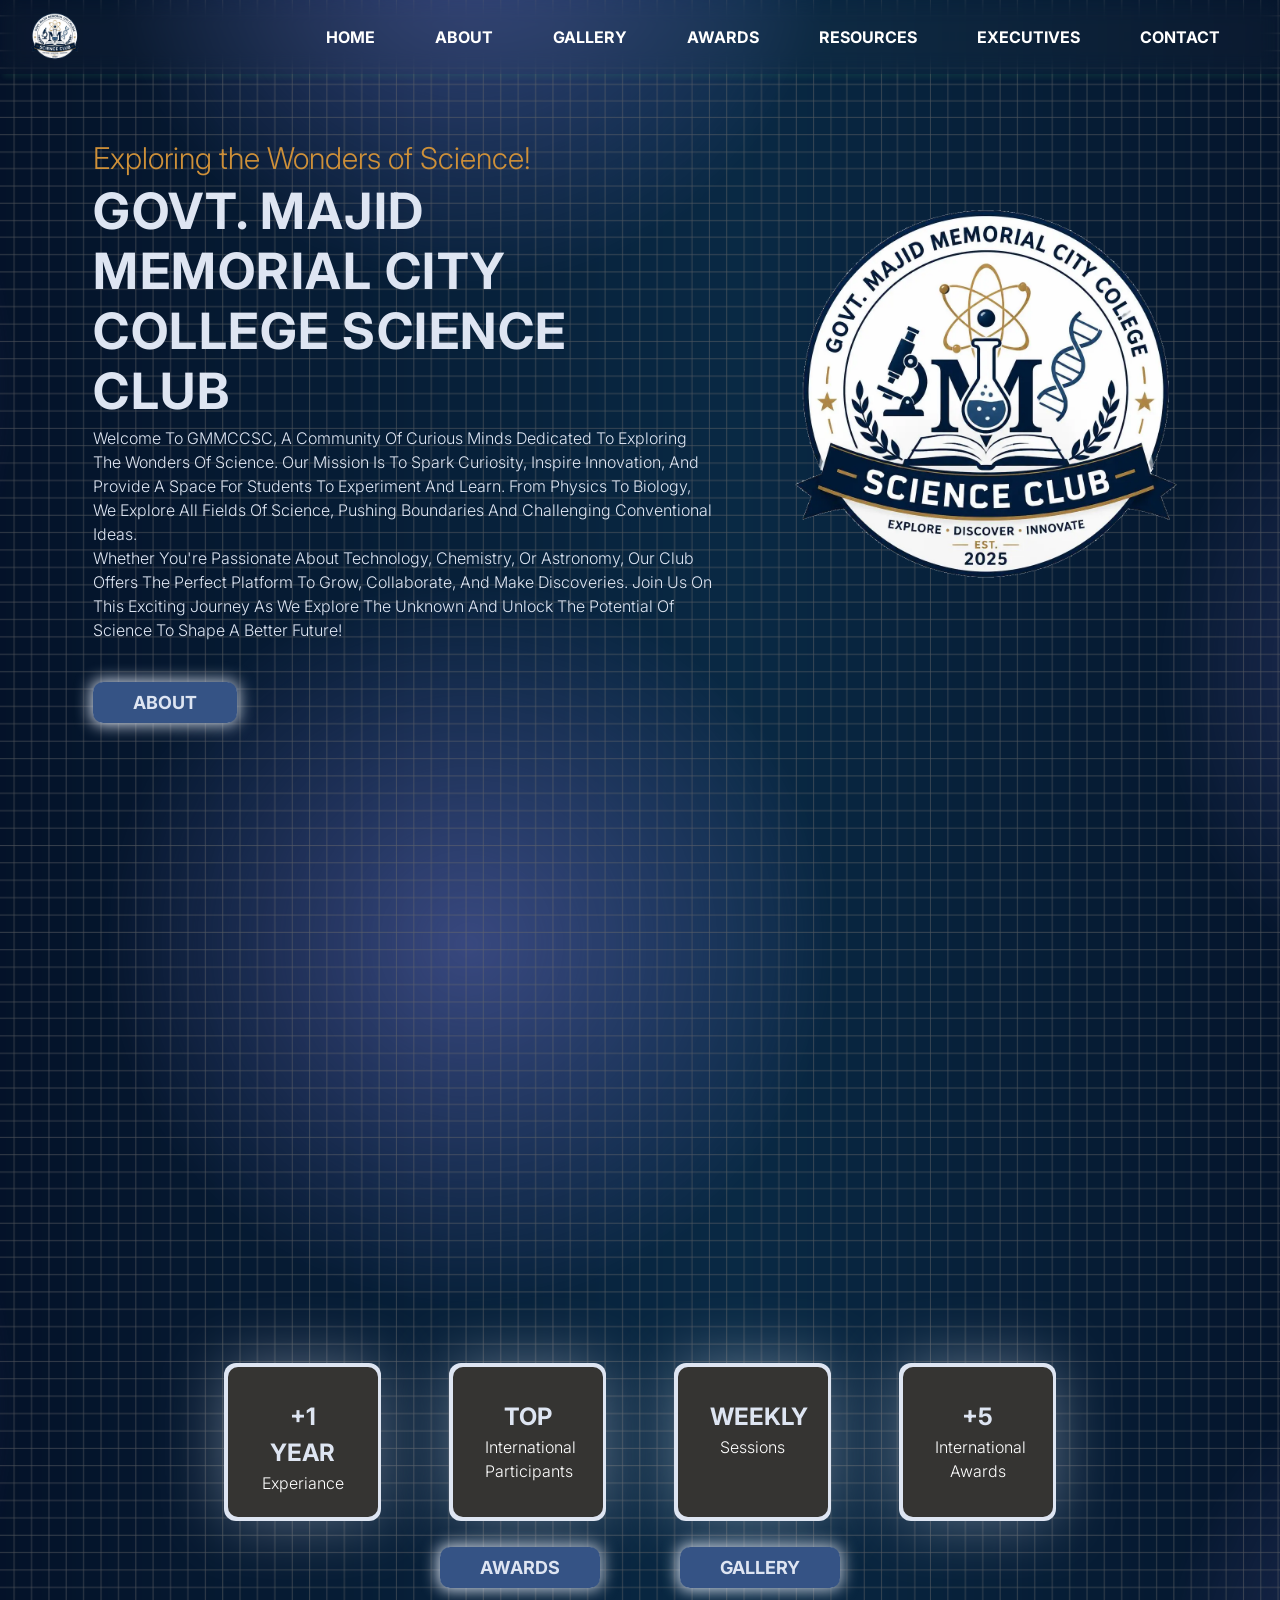
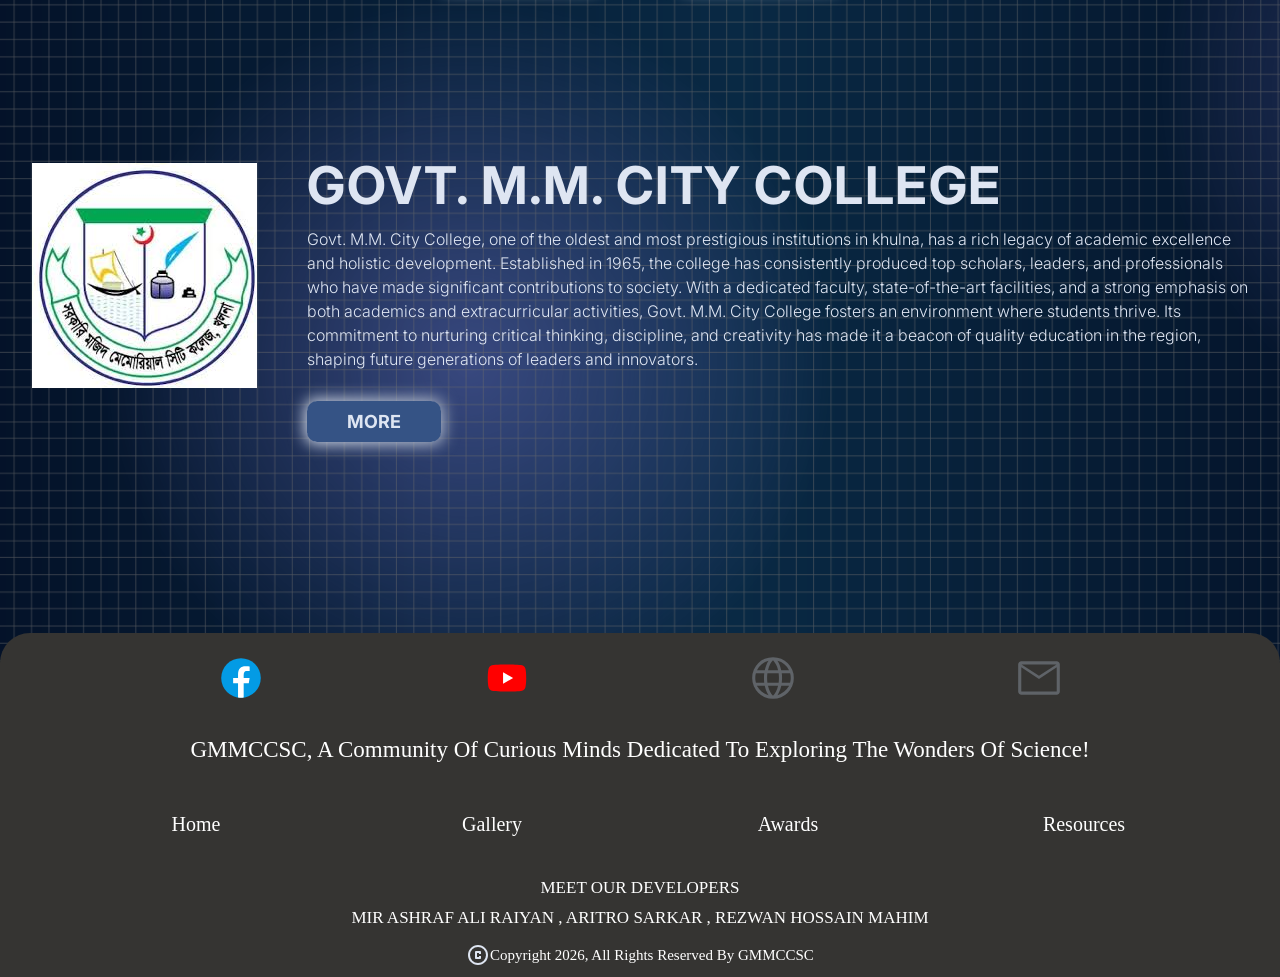
==== commit 85509f3d: "Add files via upload" ====
--- a/index.html
+++ b/index.html
@@ -18,9 +18,11 @@
   <nav>
     <ul class="sidebar">
 
-      <li onclick="hideSidebar()"><a href="#">
-          <object type="image/svg+xml" data="SVG/close-bar.svg"></object>
-        </a></li>
+      <li>
+        <a href="#" onclick="hideSidebar()" style="display: block; width: 100%;">
+          <img src="SVG/close-bar.svg" alt="Close Menu" pointer-events="none" style="width: 24px; height: auto;">
+        </a>
+      </li>
       <li><a href="index.html">Home</a></li>
       <li><a href="about_page.html">About</a></li>
       <li><a href="gallery_page.html">Gallery</a></li>
@@ -32,7 +34,7 @@
     <ul>
       <li>
         <a href="index.html">
-          <img src="Images/GMMCCSClogo.webp" alt="GMMCCSC Logo">
+          <img src="Images/GMMCCSCLogo.webp" alt="GMMCCSC Logo">
         </a>
       </li>
       <li class="hideOnMobile"><a href="index.html"><b>Home</b></a></li>
